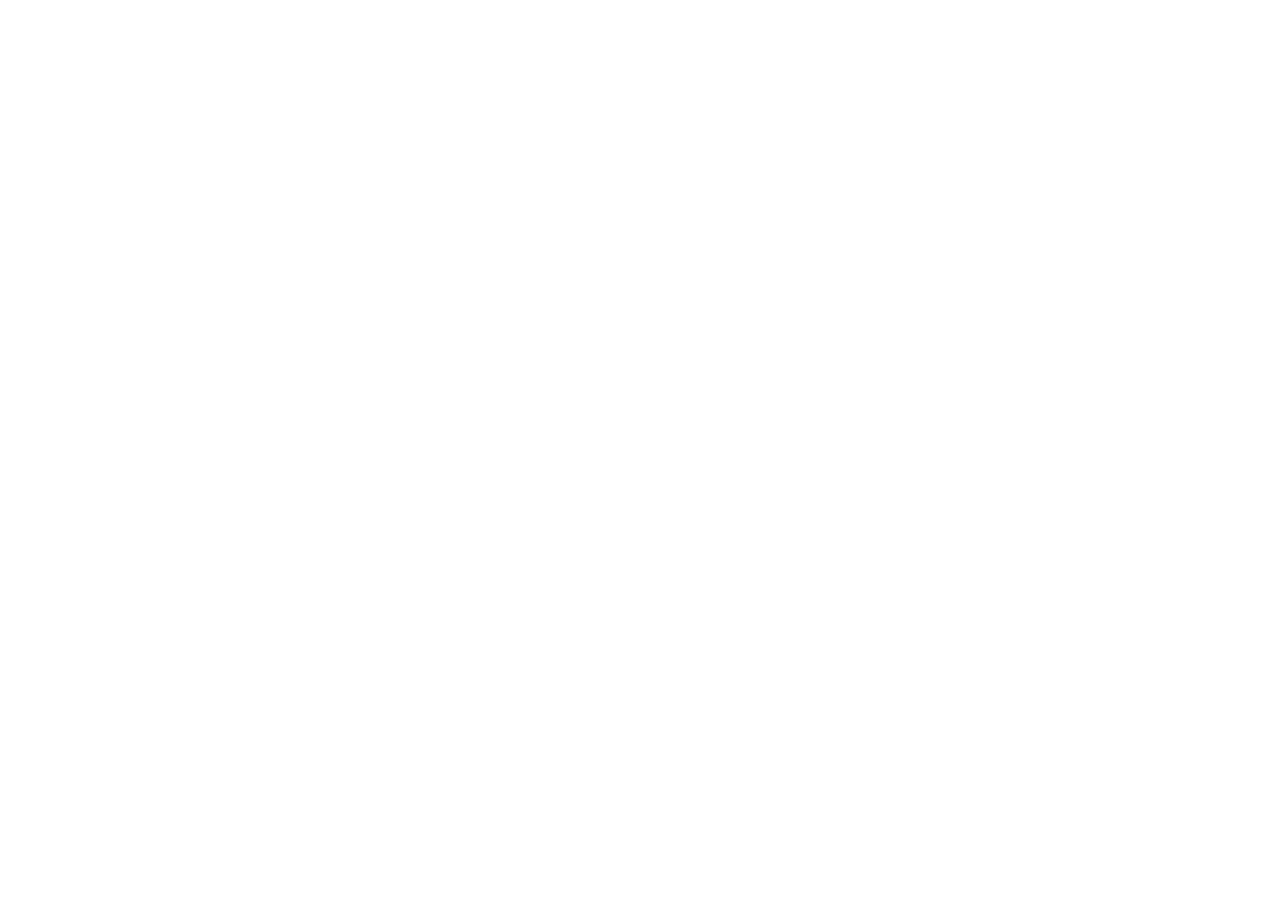
==== index.html @ c8fcc894 "Added the workshop server" ====
<!DOCTYPE html>
<html lang="en">
<head>
    <meta charset="UTF-8">
    <meta name="viewport" content="width=device-width, initial-scale=1.0">
    <title>Document</title>
</head>
<body>
    
</body>
</html>
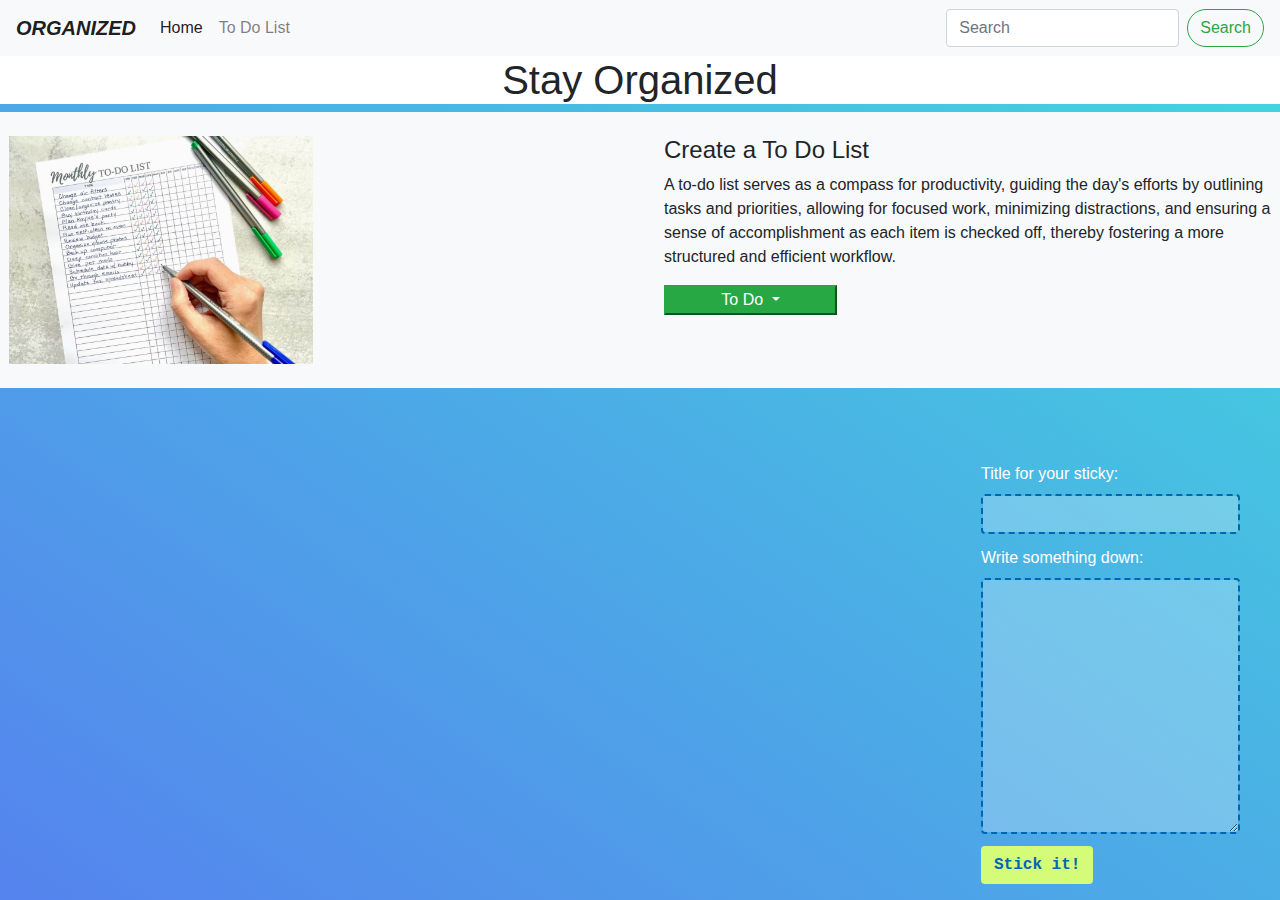
==== commit b125b0f4: "added a dropdown button and a sticky note" ====
--- a/index.html
+++ b/index.html
@@ -3,9 +3,87 @@
 <head>
     <meta charset="UTF-8">
     <meta name="viewport" content="width=device-width, initial-scale=1.0">
-    <title>Document</title>
+    <title>Landing Page</title>
+    <link rel="stylesheet" href="https://cdn.jsdelivr.net/npm/bootstrap@4.0.0/dist/css/bootstrap.min.css" integrity="sha384-Gn5384xqQ1aoWXA+058RXPxPg6fy4IWvTNh0E263XmFcJlSAwiGgFAW/dAiS6JXm" crossorigin="anonymous">
+    <link rel="stylesheet" href="Css/Style.css">
+    <script src="JavaScript/index.js"></script>
 </head>
 <body>
-    
+    <nav class="navbar navbar-expand-lg navbar-light bg-light">
+        <a class="navbar-brand" href="#">ORGANIZED</a>
+        <button class="navbar-toggler" type="button" data-toggle="collapse" data-target="#navbarSupportedContent" aria-controls="navbarSupportedContent" aria-expanded="false" aria-label="Toggle navigation">
+          <span class="navbar-toggler-icon"></span>
+        </button>
+      
+        <div class="collapse navbar-collapse" id="navbarSupportedContent">
+          <ul class="navbar-nav mr-auto">
+            <li class="nav-item active">
+              <a class="nav-link" href="#">Home <span class="sr-only">(current)</span></a>
+            </li>
+            <li class="nav-item">
+              <a class="nav-link" href="#">To Do List
+              </a>
+            </li>
+        
+          </ul>
+          <form class="form-inline my-2 my-lg-0">
+            <input class="form-control mr-sm-2" type="search" placeholder="Search" aria-label="Search">
+            <button class="btn btn-outline-success my-2 my-sm-0" type="submit">Search</button>
+          </form>
+        </div>
+      </nav>
+
+
+      <section>
+        <main>
+                
+            <h1 style="text-align: center; background-color: rgb(255, 255, 255);">Stay Organized</h1> 
+            <div class="row g-0 bg-light position-relative">
+                
+                <div class="col-md-6 mb-md-0 p-md-4">
+                  <img src="imgs/monthly-to-do-list.jpg" class="w-50" alt="...">
+                </div>
+                <div class="col-md-6 p-4 ps-md-0">
+                  <h4 class="mt-0">Create a To Do List</h4>
+                  <p>A to-do list serves as a compass for productivity, guiding the day's efforts by outlining tasks and priorities, allowing for focused work, minimizing distractions, and ensuring a sense of accomplishment as each item is checked off, thereby fostering a more structured and efficient workflow.</p>
+                  <!-- <a href="#" class="stretched-link"><button class="btn btn-success">To Do List</button></a> -->
+                  <div class="dropdown">
+                    <button class="btn1 btn-success dropdown-toggle" type="button" id="dropdownMenuButton1" data-bs-toggle="dropdown" aria-expanded="false">
+                      To Do 
+                    </button>
+                    <ul class="dropdown-menu" aria-labelledby="dropdownMenuButton1">
+                      <li><a class="dropdown-item" href="#">Create a to do list</a></li>
+                      <li><a class="dropdown-item" href="#">Checked Items</a></li>
+                      <li><a class="dropdown-item" href="#">Unchecked Items </a></li>
+                    </ul>
+                  </div>
+                </div>
+              </div>
+
+
+              <div>
+                <div id="stickies-container"></div>
+                <div class="sticky-form">
+                    <label for="stickytitle">Title for your sticky:</label>
+                    <input type="text" name="stickytitle" id="stickytitle" />
+                    <label for="stickytext">Write something down:</label>
+                    <textarea
+                        name="stickytext"
+                        id="stickytext"
+                        cols="24"
+                        rows="10"
+                    ></textarea>
+                    <button class="button" id="createsticky">Stick it!</button>
+              </div>
+        </main>
+      </section>
+
+
+
+
+
+      <script src="https://cdn.jsdelivr.net/npm/@popperjs/core@2.9.2/dist/umd/popper.min.js" integrity="sha384-IQsoLXl5PILFhosVNubq5LC7Qb9DXgDA9i+tQ8Zj3iwWAwPtgFTxbJ8NT4GN1R8p" crossorigin="anonymous"></script>
+<script src="https://cdn.jsdelivr.net/npm/bootstrap@5.0.2/dist/js/bootstrap.min.js" integrity="sha384-cVKIPhGWiC2Al4u+LWgxfKTRIcfu0JTxR+EQDz/bgldoEyl4H0zUF0QKbrJ0EcQF" crossorigin="anonymous"></script>
+   <script src="https://cdn.jsdelivr.net/npm/bootstrap@4.0.0/dist/js/bootstrap.min.js" integrity="sha384-JZR6Spejh4U02d8jOt6vLEHfe/JQGiRRSQQxSfFWpi1MquVdAyjUar5+76PVCmYl" crossorigin="anonymous"></script>
 </body>
 </html>--- a/Css/Style.css
+++ b/Css/Style.css
@@ -0,0 +1,143 @@
+.navbar-brand{
+    font-style: oblique;
+    font-stretch: wider;
+    font-weight: bold;
+}
+.btn{
+    border-radius: 26px;
+}
+nav .navbar{
+    background-color: #9e1414;
+}
+.btn1{
+    width: 173px;
+}
+/* .wrapper{
+    position: relative;
+  }
+  
+  a .card{
+    display: block;
+    width: 300px;
+    height: 150px;
+    background-color: lightgray;
+    border-radius: 1rem;
+  }
+  
+  button .card{
+    position: absolute;
+    bottom: .5rem;
+    left: .5rem;
+    padding: .5rem;
+    background-color: black;
+    border-radius: .5rem;
+    color: white;
+  } */
+  html {
+    box-sizing: border-box;
+    font-family: 'Courier New', Courier, monospace;
+  }
+  body {
+    background: linear-gradient(to left bottom, #41d8dd, #5583ee);
+    min-height: 100vh;
+    height: 100%;
+    margin: 0;
+    position: relative;
+    /* overflow: hidden; */
+  }
+  #stickies-container {
+    padding: 1rem;
+  }
+  .drag {
+    -webkit-touch-callout: none;
+    -webkit-user-select: none;
+    -khtml-user-select: none;
+    -moz-user-select: none;
+    -ms-user-select: none;
+    user-select: none;
+  }
+  .sticky {
+    background: linear-gradient(to left bottom, #d4fc78, #99e5a2);
+    box-shadow: 0 0 20px rgba(0, 0, 0, 0.3);
+    color: #00243f;
+    /* 0 0 150px rgba(0, 0, 0, 0.2); */
+    cursor: grab;
+    display: inline-block;
+    padding: 1rem;
+    position: absolute;
+    width: 12.5rem;
+  }
+  .sticky h3,
+  .sticky p {
+    /* color: #0065b3; */
+    color: #00243f;
+    pointer-events: none;
+  }
+  .sticky h3 {
+    border-bottom: dashed 2px #0085e8;
+    margin: 0 0 1rem;
+    min-height: 1.3rem;
+    padding: 0 1.5rem 0.25rem 0;
+  }
+  .sticky p {
+    margin: 0;
+    min-height: 9rem;
+  }
+  .sticky .deletesticky {
+    color: #0085e8;
+    cursor: pointer;
+    font-size: 2rem;
+    position: absolute;
+    right: 0.8rem;
+    top: 0.4rem;
+  }
+  
+  .sticky-form {
+    bottom: 1rem;
+    position: absolute;
+    right: 1rem;
+  }
+  .sticky-form label,
+  .sticky-form input,
+  .sticky-form textarea {
+    color: #fff;
+    display: block;
+  }
+  .sticky-form input,
+  .sticky-form textarea {
+    background-color: #f0f9ff44;
+    background-clip: padding-box;
+    border: 2px dashed #0065b3;
+    border-radius: 0.25rem;
+    color: #00243f;
+    font-family: 'Courier New', Courier, monospace;
+    font-size: 1rem;
+    font-weight: 400;
+    line-height: 1.5;
+    margin-bottom: 0.75rem;
+    padding: 0.375rem 0.75rem;
+    width: calc(100% - 1.5rem);
+  }
+  .sticky-form input:focus,
+  .sticky-form textarea:focus {
+    border: 2px dashed #ffffff;
+    outline: none;
+  }
+  button.button {
+    -moz-user-select: none;
+    -ms-user-select: none;
+    -webkit-user-select: none;
+    background-color: #d4fc78;
+    border-radius: 0.25rem;
+    border: 1px solid transparent;
+    color: #0065b3;
+    display: inline-block;
+    font-family: 'Courier New', Courier, monospace;
+    font-size: 1rem;
+    font-weight: 600;
+    line-height: 1.5;
+    padding: 0.375rem 0.75rem;
+    text-align: center;
+    user-select: none;
+    vertical-align: middle;
+  }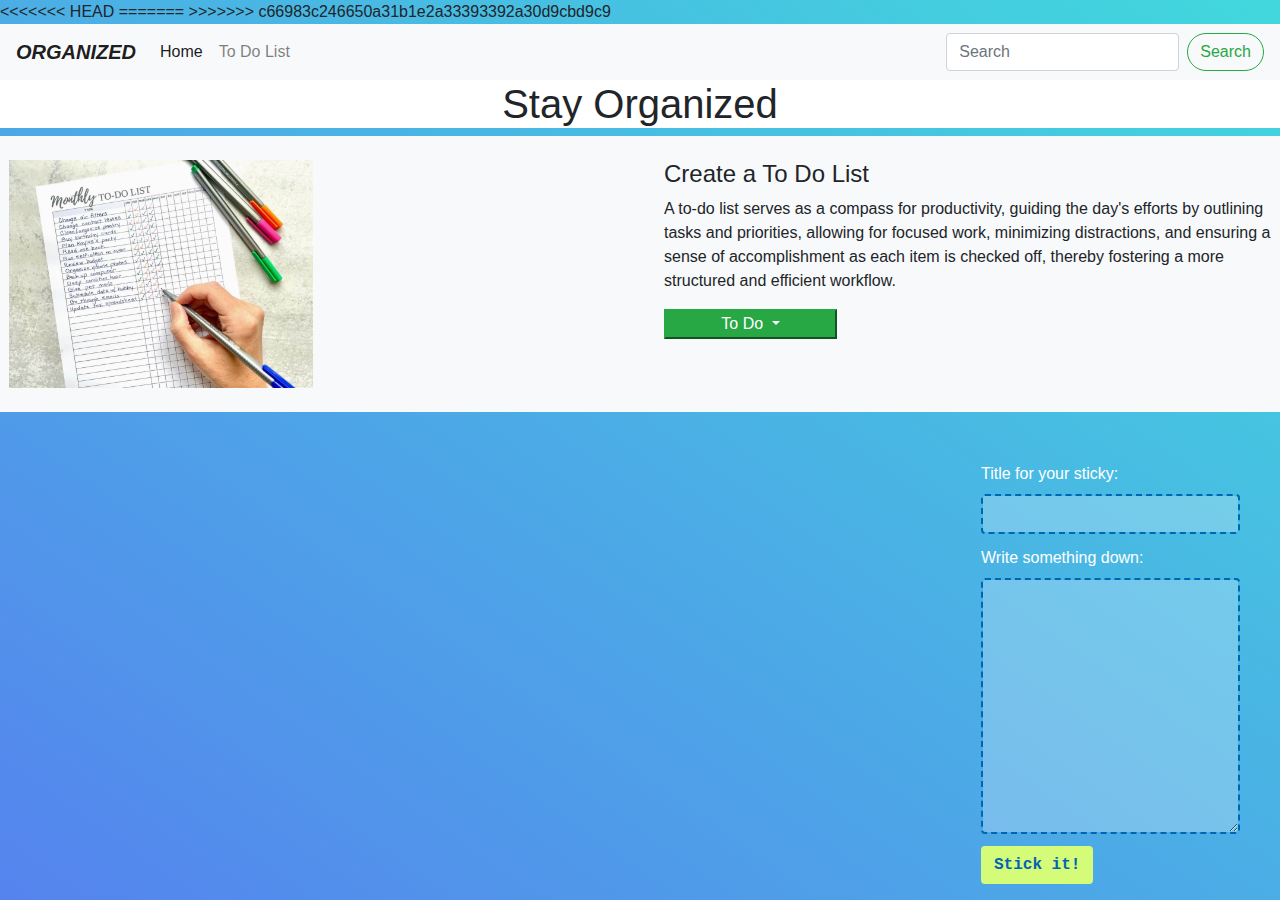
==== commit 86f25a40: "merged Lavanyas codes with Sayeds" ====
--- a/index.html
+++ b/index.html
@@ -3,10 +3,15 @@
 <head>
     <meta charset="UTF-8">
     <meta name="viewport" content="width=device-width, initial-scale=1.0">
+<<<<<<< HEAD
     <title>Landing Page</title>
     <link rel="stylesheet" href="https://cdn.jsdelivr.net/npm/bootstrap@4.0.0/dist/css/bootstrap.min.css" integrity="sha384-Gn5384xqQ1aoWXA+058RXPxPg6fy4IWvTNh0E263XmFcJlSAwiGgFAW/dAiS6JXm" crossorigin="anonymous">
     <link rel="stylesheet" href="Css/Style.css">
     <script src="JavaScript/index.js"></script>
+=======
+    <title>home page</title>
+    <title>Document</title>
+>>>>>>> c66983c246650a31b1e2a33393392a30d9cbd9c9
 </head>
 <body>
     <nav class="navbar navbar-expand-lg navbar-light bg-light">
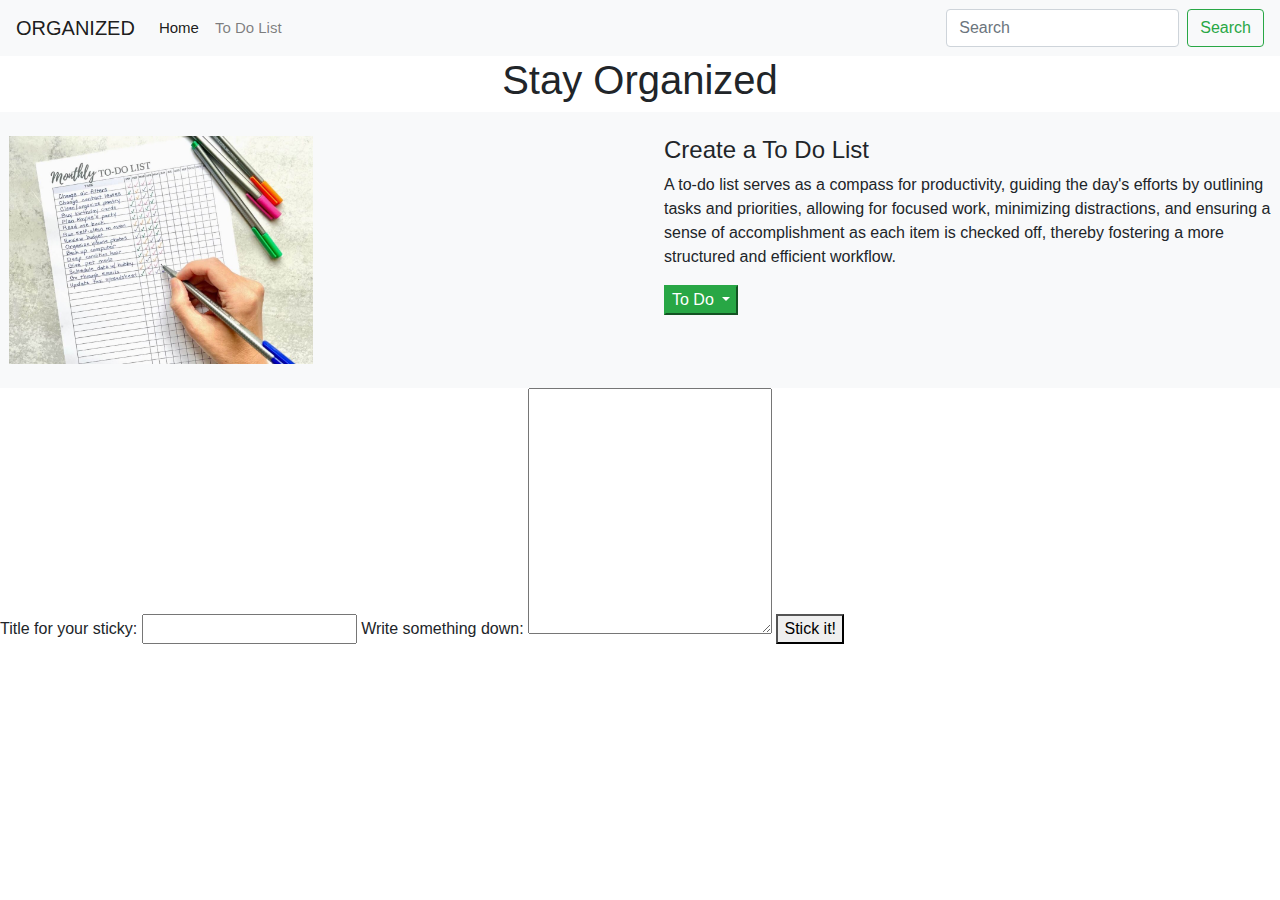
==== commit ebeb38e3: "linked the to do pages and get all totals" ====
--- a/index.html
+++ b/index.html
@@ -3,15 +3,12 @@
 <head>
     <meta charset="UTF-8">
     <meta name="viewport" content="width=device-width, initial-scale=1.0">
-<<<<<<< HEAD
     <title>Landing Page</title>
     <link rel="stylesheet" href="https://cdn.jsdelivr.net/npm/bootstrap@4.0.0/dist/css/bootstrap.min.css" integrity="sha384-Gn5384xqQ1aoWXA+058RXPxPg6fy4IWvTNh0E263XmFcJlSAwiGgFAW/dAiS6JXm" crossorigin="anonymous">
     <link rel="stylesheet" href="Css/Style.css">
     <script src="JavaScript/index.js"></script>
-=======
     <title>home page</title>
     <title>Document</title>
->>>>>>> c66983c246650a31b1e2a33393392a30d9cbd9c9
 </head>
 <body>
     <nav class="navbar navbar-expand-lg navbar-light bg-light">
@@ -57,7 +54,8 @@
                       To Do 
                     </button>
                     <ul class="dropdown-menu" aria-labelledby="dropdownMenuButton1">
-                      <li><a class="dropdown-item" href="#">Create a to do list</a></li>
+                      <li><a class="dropdown-item" href="new todo.html">Create a to do list</a></li>
+                      <li><a class="dropdown-item" href="todos.html">Get All Totals </a></li>
                       <li><a class="dropdown-item" href="#">Checked Items</a></li>
                       <li><a class="dropdown-item" href="#">Unchecked Items </a></li>
                     </ul>
--- a/Css/Style.css
+++ b/Css/Style.css
@@ -1,143 +1,3 @@
-.navbar-brand{
-    font-style: oblique;
-    font-stretch: wider;
-    font-weight: bold;
-}
-.btn{
-    border-radius: 26px;
-}
-nav .navbar{
-    background-color: #9e1414;
-}
-.btn1{
-    width: 173px;
-}
-/* .wrapper{
-    position: relative;
-  }
-  
-  a .card{
-    display: block;
-    width: 300px;
-    height: 150px;
-    background-color: lightgray;
-    border-radius: 1rem;
-  }
-  
-  button .card{
-    position: absolute;
-    bottom: .5rem;
-    left: .5rem;
-    padding: .5rem;
-    background-color: black;
-    border-radius: .5rem;
-    color: white;
-  } */
-  html {
-    box-sizing: border-box;
-    font-family: 'Courier New', Courier, monospace;
-  }
-  body {
-    background: linear-gradient(to left bottom, #41d8dd, #5583ee);
-    min-height: 100vh;
-    height: 100%;
-    margin: 0;
-    position: relative;
-    /* overflow: hidden; */
-  }
-  #stickies-container {
-    padding: 1rem;
-  }
-  .drag {
-    -webkit-touch-callout: none;
-    -webkit-user-select: none;
-    -khtml-user-select: none;
-    -moz-user-select: none;
-    -ms-user-select: none;
-    user-select: none;
-  }
-  .sticky {
-    background: linear-gradient(to left bottom, #d4fc78, #99e5a2);
-    box-shadow: 0 0 20px rgba(0, 0, 0, 0.3);
-    color: #00243f;
-    /* 0 0 150px rgba(0, 0, 0, 0.2); */
-    cursor: grab;
-    display: inline-block;
-    padding: 1rem;
-    position: absolute;
-    width: 12.5rem;
-  }
-  .sticky h3,
-  .sticky p {
-    /* color: #0065b3; */
-    color: #00243f;
-    pointer-events: none;
-  }
-  .sticky h3 {
-    border-bottom: dashed 2px #0085e8;
-    margin: 0 0 1rem;
-    min-height: 1.3rem;
-    padding: 0 1.5rem 0.25rem 0;
-  }
-  .sticky p {
-    margin: 0;
-    min-height: 9rem;
-  }
-  .sticky .deletesticky {
-    color: #0085e8;
-    cursor: pointer;
-    font-size: 2rem;
-    position: absolute;
-    right: 0.8rem;
-    top: 0.4rem;
-  }
-  
-  .sticky-form {
-    bottom: 1rem;
-    position: absolute;
-    right: 1rem;
-  }
-  .sticky-form label,
-  .sticky-form input,
-  .sticky-form textarea {
-    color: #fff;
-    display: block;
-  }
-  .sticky-form input,
-  .sticky-form textarea {
-    background-color: #f0f9ff44;
-    background-clip: padding-box;
-    border: 2px dashed #0065b3;
-    border-radius: 0.25rem;
-    color: #00243f;
-    font-family: 'Courier New', Courier, monospace;
-    font-size: 1rem;
-    font-weight: 400;
-    line-height: 1.5;
-    margin-bottom: 0.75rem;
-    padding: 0.375rem 0.75rem;
-    width: calc(100% - 1.5rem);
-  }
-  .sticky-form input:focus,
-  .sticky-form textarea:focus {
-    border: 2px dashed #ffffff;
-    outline: none;
-  }
-  button.button {
-    -moz-user-select: none;
-    -ms-user-select: none;
-    -webkit-user-select: none;
-    background-color: #d4fc78;
-    border-radius: 0.25rem;
-    border: 1px solid transparent;
-    color: #0065b3;
-    display: inline-block;
-    font-family: 'Courier New', Courier, monospace;
-    font-size: 1rem;
-    font-weight: 600;
-    line-height: 1.5;
-    padding: 0.375rem 0.75rem;
-    text-align: center;
-    user-select: none;
-    vertical-align: middle;
-  }+nav {
+    font-size: 15px;
+}